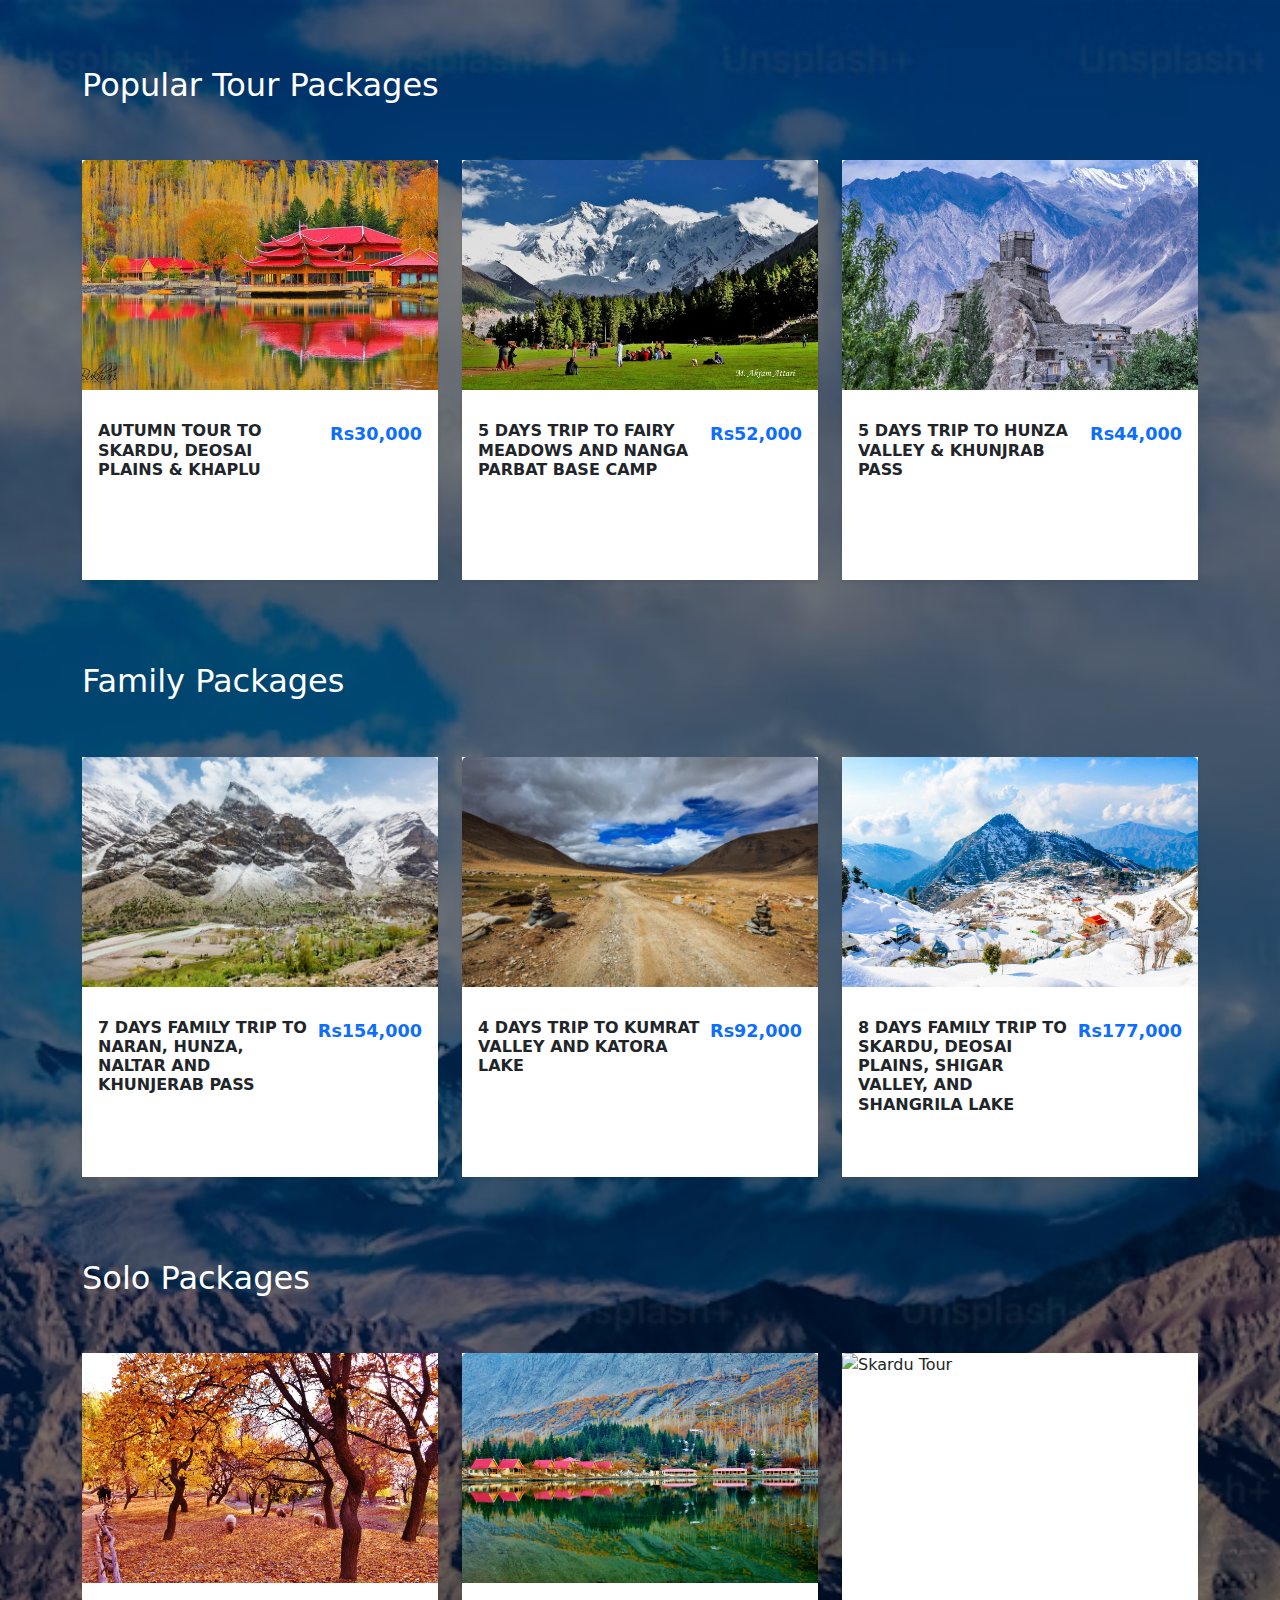
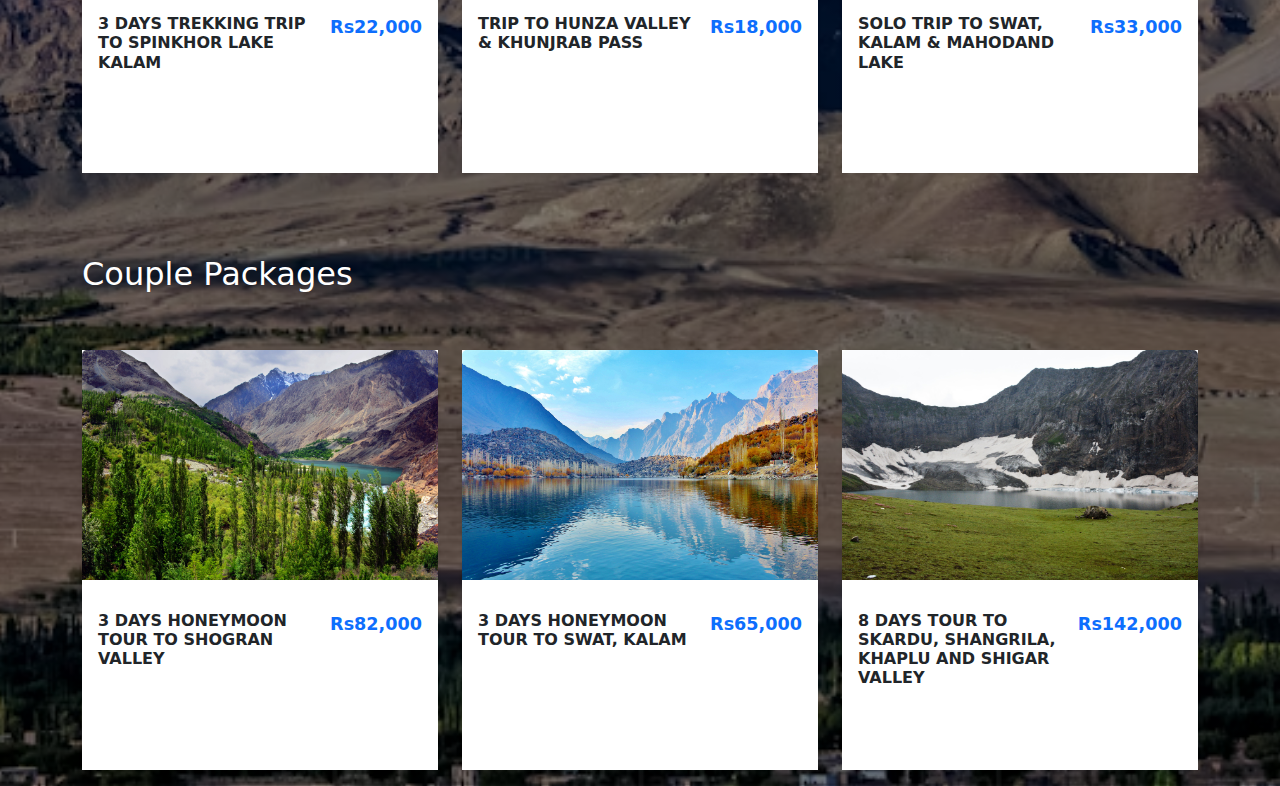
==== cards.html @ c34af08d "headache" ====
<!DOCTYPE html>
<html lang="en">

<head>
    <meta charset="UTF-8">
    <meta name="viewport" content="width=device-width, initial-scale=1.0">
    <title>Cards</title>
    <link href="https://cdn.jsdelivr.net/npm/bootstrap@5.3.3/dist/css/bootstrap.min.css" rel="stylesheet"
        integrity="sha384-QWTKZyjpPEjISv5WaRU9OFeRpok6YctnYmDr5pNlyT2bRjXh0JMhjY6hW+ALEwIH" crossorigin="anonymous">
</head>

<body>
    <!-- Packages Section -->
    <div
        style="background-image: linear-gradient(rgba(0, 0, 0, 0.5), rgba(0, 0, 0, 0.5)), url('Pictures/Carousel/2c.avif'); background-size: cover; background-position: center; background-repeat: no-repeat; min-height: 100vh;">
        <!-- Popular Packages -->
        <div class="container-fluid p-0">
            <div class="container position-relative py-3">
                <h2 class="text-white text-start mb-4" style="margin-top: 50px; font-weight: 400;">Popular Tour Packages
                </h2>
            </div>
        </div>
        <div class="container-fluid p-0">
            <div class="container position-relative py-3">
                <div class="row row-cols-1 row-cols-sm-2 row-cols-md-3 g-4">
                    <!-- Card 1 -->
                    <div class="col">
                        <div class="card h-100 shadow-sm mx-auto"
                            style="border-radius: 0; overflow: hidden; transition: transform 0.3s ease; width: 100%; min-height: 420px; border: none;">
                            <div style="height: 230px; overflow: hidden; margin: 0; padding: 0;">
                                <img src="Pictures/Cards/card1.jpg" class="card-img-top" alt="Skardu Tour"
                                    style="object-fit: cover; width: 100%; height: 100%; display: block; border: none; margin: 0; padding: 0;">
                            </div>
                            <div class="card-body p-3 d-flex flex-column">
                                <div class="d-flex justify-content-between align-items-start flex-grow-1"
                                    style="margin-top: 15px;">
                                    <h6 class="card-title fw-bold text-start mb-2" style="flex: 1; max-width: 70%;">
                                        <strong>AUTUMN TOUR TO SKARDU, DEOSAI PLAINS & KHAPLU</strong>
                                    </h6>
                                    <span class="text-end ms-2 text-primary"
                                        style="font-size: 1.1rem; font-weight: 800;">Rs30,000</span>
                                </div>
                            </div>
                        </div>
                    </div>
                    <!-- Card 2 -->
                    <div class="col">
                        <div class="card h-100 shadow-sm mx-auto"
                            style="border-radius: 0; overflow: hidden; transition: transform 0.3s ease; width: 100%; min-height: 420px; border: none;">
                            <div style="height: 230px; overflow: hidden; margin: 0; padding: 0;">
                                <img src="Pictures/Cards/card2.jpg" class="card-img-top" alt="Skardu Tour"
                                    style="object-fit: cover; width: 100%; height: 100%; display: block; border: none; margin: 0; padding: 0;">
                            </div>
                            <div class="card-body p-3 d-flex flex-column">
                                <div class="d-flex justify-content-between align-items-start flex-grow-1"
                                    style="margin-top: 15px;">
                                    <h6 class="card-title fw-bold text-start mb-2" style="flex: 1; max-width: 70%;">
                                        <strong>5 DAYS TRIP TO FAIRY MEADOWS AND NANGA PARBAT BASE CAMP</strong>
                                    </h6>
                                    <span class="text-end ms-2 text-primary"
                                        style="font-size: 1.1rem; font-weight: 800;">Rs52,000</span>
                                </div>
                            </div>
                        </div>
                    </div>
                    <!-- Card 3 -->
                    <div class="col">
                        <div class="card h-100 shadow-sm mx-auto"
                            style="border-radius: 0; overflow: hidden; transition: transform 0.3s ease; width: 100%; min-height: 420px; border: none;">
                            <div style="height: 230px; overflow: hidden; margin: 0; padding: 0;">
                                <img src="Pictures/Cards/card3.jpg" class="card-img-top" alt="Skardu Tour"
                                    style="object-fit: cover; width: 100%; height: 100%; display: block; border: none; margin: 0; padding: 0;">
                            </div>
                            <div class="card-body p-3 d-flex flex-column">
                                <div class="d-flex justify-content-between align-items-start flex-grow-1"
                                    style="margin-top: 15px;">
                                    <h6 class="card-title fw-bold text-start mb-2" style="flex: 1; max-width: 70%;">
                                        <strong>5 DAYS TRIP TO HUNZA VALLEY & KHUNJRAB PASS</strong>
                                    </h6>
                                    <span class="text-end ms-2 text-primary"
                                        style="font-size: 1.1rem; font-weight: 800;">Rs44,000</span>
                                </div>
                            </div>
                        </div>
                    </div>
                </div>
            </div>
        </div>

        <!-- Family Packages -->
        <div class="container-fluid p-0">
            <div class="container position-relative py-3">
                <h2 class="text-white text-start mb-4" style="margin-top: 50px; font-weight: 400;">Family Packages</h2>
            </div>
        </div>
        <div class="container-fluid p-0">
            <div class="container position-relative py-3">
                <div class="row row-cols-1 row-cols-sm-2 row-cols-md-3 g-4">
                    <!-- Card 1 -->
                    <div class="col">
                        <div class="card h-100 shadow-sm mx-auto"
                            style="border-radius: 0; overflow: hidden; transition: transform 0.3s ease; width: 100%; min-height: 420px; border: none;">
                            <div style="height: 230px; overflow: hidden; margin: 0; padding: 0;">
                                <img src="Pictures/Cards/card4.avif" class="card-img-top" alt="Skardu Tour"
                                    style="object-fit: cover; width: 100%; height: 100%; display: block; border: none; margin: 0; padding: 0;">
                            </div>
                            <div class="card-body p-3 d-flex flex-column">
                                <div class="d-flex justify-content-between align-items-start flex-grow-1"
                                    style="margin-top: 15px;">
                                    <h6 class="card-title fw-bold text-start mb-2" style="flex: 1; max-width: 70%;">
                                        <strong>7 DAYS FAMILY TRIP TO NARAN, HUNZA, NALTAR AND KHUNJERAB PASS</strong>
                                    </h6>
                                    <span class="text-end ms-2 text-primary"
                                        style="font-size: 1.1rem; font-weight: 800;">Rs154,000</span>
                                </div>
                            </div>
                        </div>
                    </div>
                    <!-- Card 2 -->
                    <div class="col">
                        <div class="card h-100 shadow-sm mx-auto"
                            style="border-radius: 0; overflow: hidden; transition: transform 0.3s ease; width: 100%; min-height: 420px; border: none;">
                            <div style="height: 230px; overflow: hidden; margin: 0; padding: 0;">
                                <img src="Pictures/Cards/card5.avif" class="card-img-top" alt="Skardu Tour"
                                    style="object-fit: cover; width: 100%; height: 100%; display: block; border: none; margin: 0; padding: 0;">
                            </div>
                            <div class="card-body p-3 d-flex flex-column">
                                <div class="d-flex justify-content-between align-items-start flex-grow-1"
                                    style="margin-top: 15px;">
                                    <h6 class="card-title fw-bold text-start mb-2" style="flex: 1; max-width: 70%;">
                                        <strong>4 DAYS TRIP TO KUMRAT VALLEY AND KATORA LAKE</strong>
                                    </h6>
                                    <span class="text-end ms-2 text-primary"
                                        style="font-size: 1.1rem; font-weight: 800;">Rs92,000</span>
                                </div>
                            </div>
                        </div>
                    </div>
                    <!-- Card 3 -->
                    <div class="col">
                        <div class="card h-100 shadow-sm mx-auto"
                            style="border-radius: 0; overflow: hidden; transition: transform 0.3s ease; width: 100%; min-height: 420px; border: none;">
                            <div style="height: 230px; overflow: hidden; margin: 0; padding: 0;">
                                <img src="Pictures/Cards/card6.jpg" class="card-img-top" alt="Skardu Tour"
                                    style="object-fit: cover; width: 100%; height: 100%; display: block; border: none; margin: 0; padding: 0;">
                            </div>
                            <div class="card-body p-3 d-flex flex-column">
                                <div class="d-flex justify-content-between align-items-start flex-grow-1"
                                    style="margin-top: 15px;">
                                    <h6 class="card-title fw-bold text-start mb-2" style="flex: 1; max-width: 70%;">
                                        <strong>8 DAYS FAMILY TRIP TO SKARDU, DEOSAI PLAINS, SHIGAR VALLEY, AND
                                            SHANGRILA LAKE</strong>
                                    </h6>
                                    <span class="text-end ms-2 text-primary"
                                        style="font-size: 1.1rem; font-weight: 800;">Rs177,000</span>
                                </div>
                            </div>
                        </div>
                    </div>
                </div>
            </div>
        </div>

        <!-- Solo Packages -->
        <div class="container-fluid p-0">
            <div class="container position-relative py-3">
                <h2 class="text-white text-start mb-4" style="margin-top: 50px; font-weight: 400;">Solo Packages</h2>
            </div>
        </div>
        <div class="container-fluid p-0">
            <div class="container position-relative py-3">
                <div class="row row-cols-1 row-cols-sm-2 row-cols-md-3 g-4">
                    <!-- Card 1 -->
                    <div class="col">
                        <div class="card h-100 shadow-sm mx-auto"
                            style="border-radius: 0; overflow: hidden; transition: transform 0.3s ease; width: 100%; min-height: 420px; border: none;">
                            <div style="height: 230px; overflow: hidden; margin: 0; padding: 0;">
                                <img src="Pictures/Cards/card7.jpg" class="card-img-top" alt="Skardu Tour"
                                    style="object-fit: cover; width: 100%; height: 100%; display: block; border: none; margin: 0; padding: 0;">
                            </div>
                            <div class="card-body p-3 d-flex flex-column">
                                <div class="d-flex justify-content-between align-items-start flex-grow-1"
                                    style="margin-top: 15px;">
                                    <h6 class="card-title fw-bold text-start mb-2" style="flex: 1; max-width: 70%;">
                                        <strong> 3 DAYS TREKKING TRIP TO SPINKHOR LAKE KALAM</strong>
                                    </h6>
                                    <span class="text-end ms-2 text-primary"
                                        style="font-size: 1.1rem; font-weight: 800;">Rs22,000</span>
                                </div>
                            </div>
                        </div>
                    </div>
                    <!-- Card 2 -->
                    <div class="col">
                        <div class="card h-100 shadow-sm mx-auto"
                            style="border-radius: 0; overflow: hidden; transition: transform 0.3s ease; width: 100%; min-height: 420px; border: none;">
                            <div style="height: 230px; overflow: hidden; margin: 0; padding: 0;">
                                <img src="Pictures/Cards/card8.jpg" class="card-img-top" alt="Skardu Tour"
                                    style="object-fit: cover; width: 100%; height: 100%; display: block; border: none; margin: 0; padding: 0;">
                            </div>
                            <div class="card-body p-3 d-flex flex-column">
                                <div class="d-flex justify-content-between align-items-start flex-grow-1"
                                    style="margin-top: 15px;">
                                    <h6 class="card-title fw-bold text-start mb-2" style="flex: 1; max-width: 70%;">
                                        <strong> TRIP TO HUNZA VALLEY & KHUNJRAB PASS</strong>
                                    </h6>
                                    <span class="text-end ms-2 text-primary"
                                        style="font-size: 1.1rem; font-weight: 800;">Rs18,000</span>
                                </div>
                            </div>
                        </div>
                    </div>
                    <!-- Card 3 -->
                    <div class="col">
                        <div class="card h-100 shadow-sm mx-auto"
                            style="border-radius: 0; overflow: hidden; transition: transform 0.3s ease; width: 100%; min-height: 420px; border: none;">
                            <div style="height: 230px; overflow: hidden; margin: 0; padding: 0;">
                                <img src="Pictures/Cards/card9.jpg" class="card-img-top" alt="Skardu Tour"
                                    style="object-fit: cover; width: 100%; height: 100%; display: block; border: none; margin: 0; padding: 0;">
                            </div>
                            <div class="card-body p-3 d-flex flex-column">
                                <div class="d-flex justify-content-between align-items-start flex-grow-1"
                                    style="margin-top: 15px;">
                                    <h6 class="card-title fw-bold text-start mb-2" style="flex: 1; max-width: 70%;">
                                        <strong>SOLO TRIP TO SWAT, KALAM & MAHODAND LAKE</strong>
                                    </h6>
                                    <span class="text-end ms-2 text-primary"
                                        style="font-size: 1.1rem; font-weight: 800;">Rs33,000</span>
                                </div>
                            </div>
                        </div>
                    </div>
                </div>
            </div>
        </div>

        <!-- Couple Packages -->
        <div class="container-fluid p-0">
            <div class="container position-relative py-3">
                <h2 class="text-white text-start mb-4" style="margin-top: 50px; font-weight: 400;">Couple Packages</h2>
            </div>
        </div>
        <div class="container-fluid p-0">
            <div class="container position-relative py-3">
                <div class="row row-cols-1 row-cols-sm-2 row-cols-md-3 g-4">
                    <!-- Card 1 -->
                    <div class="col">
                        <div class="card h-100 shadow-sm mx-auto"
                            style="border-radius: 0; overflow: hidden; transition: transform 0.3s ease; width: 100%; min-height: 420px; border: none;">
                            <div style="height: 230px; overflow: hidden; margin: 0; padding: 0;">
                                <img src="Pictures/Cards/card10.jpg" class="card-img-top" alt="Skardu Tour"
                                    style="object-fit: cover; width: 100%; height: 100%; display: block; border: none; margin: 0; padding: 0;">
                            </div>
                            <div class="card-body p-3 d-flex flex-column">
                                <div class="d-flex justify-content-between align-items-start flex-grow-1"
                                    style="margin-top: 15px;">
                                    <h6 class="card-title fw-bold text-start mb-2" style="flex: 1; max-width: 70%;">
                                        <strong>3 DAYS HONEYMOON TOUR TO SHOGRAN VALLEY</strong>
                                    </h6>
                                    <span class="text-end ms-2 text-primary"
                                        style="font-size: 1.1rem; font-weight: 800;">Rs82,000</span>
                                </div>
                            </div>
                        </div>
                    </div>
                    <!-- Card 2 -->
                    <div class="col">
                        <div class="card h-100 shadow-sm mx-auto"
                            style="border-radius: 0; overflow: hidden; transition: transform 0.3s ease; width: 100%; min-height: 420px; border: none;">
                            <div style="height: 230px; overflow: hidden; margin: 0; padding: 0;">
                                <img src="Pictures/Cards/card11.jpg" class="card-img-top" alt="Skardu Tour"
                                    style="object-fit: cover; width: 100%; height: 100%; display: block; border: none; margin: 0; padding: 0;">
                            </div>
                            <div class="card-body p-3 d-flex flex-column">
                                <div class="d-flex justify-content-between align-items-start flex-grow-1"
                                    style="margin-top: 15px;">
                                    <h6 class="card-title fw-bold text-start mb-2" style="flex: 1; max-width: 70%;">
                                        <strong>3 DAYS HONEYMOON TOUR TO SWAT, KALAM</strong>
                                    </h6>
                                    <span class="text-end ms-2 text-primary"
                                        style="font-size: 1.1rem; font-weight: 800;">Rs65,000</span>
                                </div>
                            </div>
                        </div>
                    </div>
                    <!-- Card 3 -->
                    <div class="col">
                        <div class="card h-100 shadow-sm mx-auto"
                            style="border-radius: 0; overflow: hidden; transition: transform 0.3s ease; width: 100%; min-height: 420px; border: none;">
                            <div style="height: 230px; overflow: hidden; margin: 0; padding: 0;">
                                <img src="Pictures/Cards/card12.jpg" class="card-img-top" alt="Skardu Tour"
                                    style="object-fit: cover; width: 100%; height: 100%; display: block; border: none; margin: 0; padding: 0;">
                            </div>
                            <div class="card-body p-3 d-flex flex-column">
                                <div class="d-flex justify-content-between align-items-start flex-grow-1"
                                    style="margin-top: 15px;">
                                    <h6 class="card-title fw-bold text-start mb-2" style="flex: 1; max-width: 70%;">
                                        <strong>8 DAYS TOUR TO SKARDU, SHANGRILA, KHAPLU AND SHIGAR
                                            VALLEY</strong>
                                    </h6>
                                    <span class="text-end ms-2 text-primary"
                                        style="font-size: 1.1rem; font-weight: 800;">Rs142,000</span>
                                </div>
                            </div>
                        </div>
                    </div>
                </div>
            </div>
        </div>
    </div>

    <style>
        .card:hover {
            transform: scale(1.05);
        }
    </style>

    <script src="https://cdn.jsdelivr.net/npm/bootstrap@5.3.3/dist/js/bootstrap.bundle.min.js"
        integrity="sha384-YvpcrYf0tY3lHB60NNkmXc5s9fDVZLESaAA55NDzOxhy9GkcIdslK1eN7N6jIeHz"
        crossorigin="anonymous"></script>
</body>

</html>
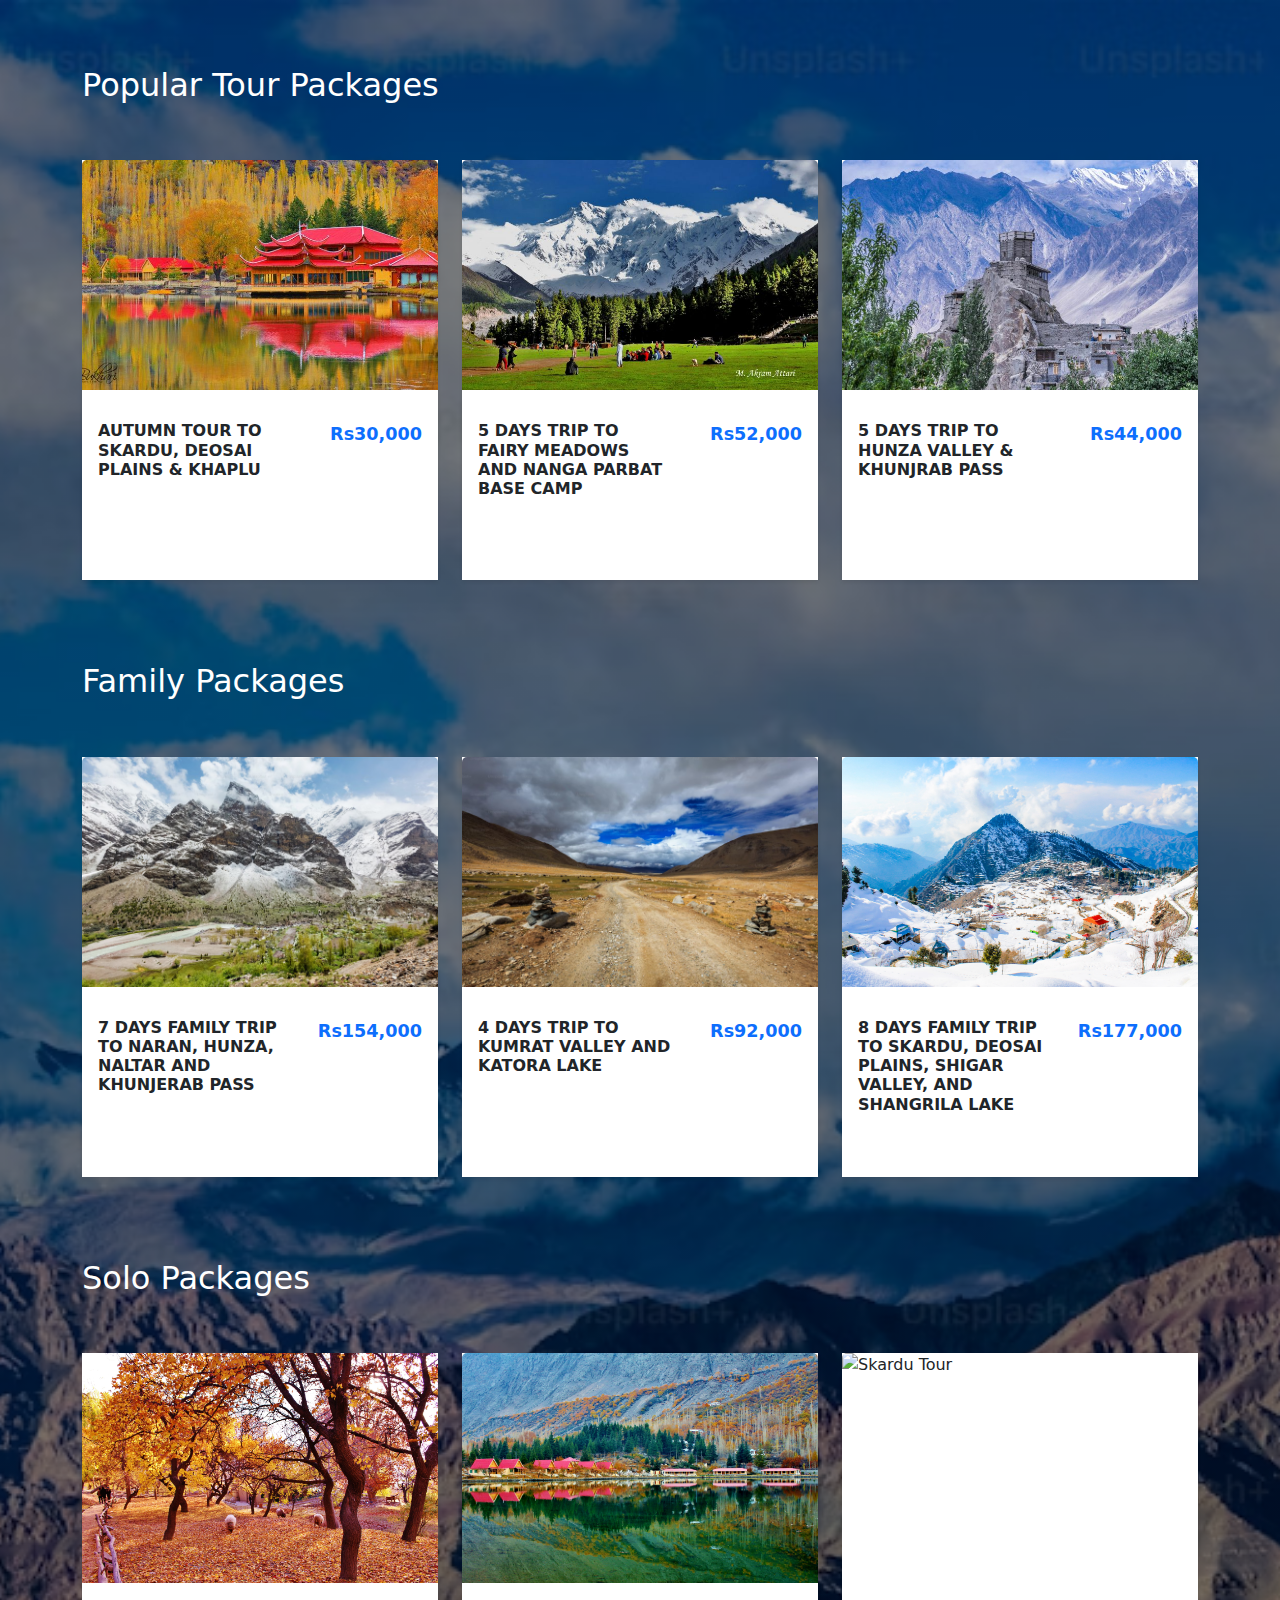
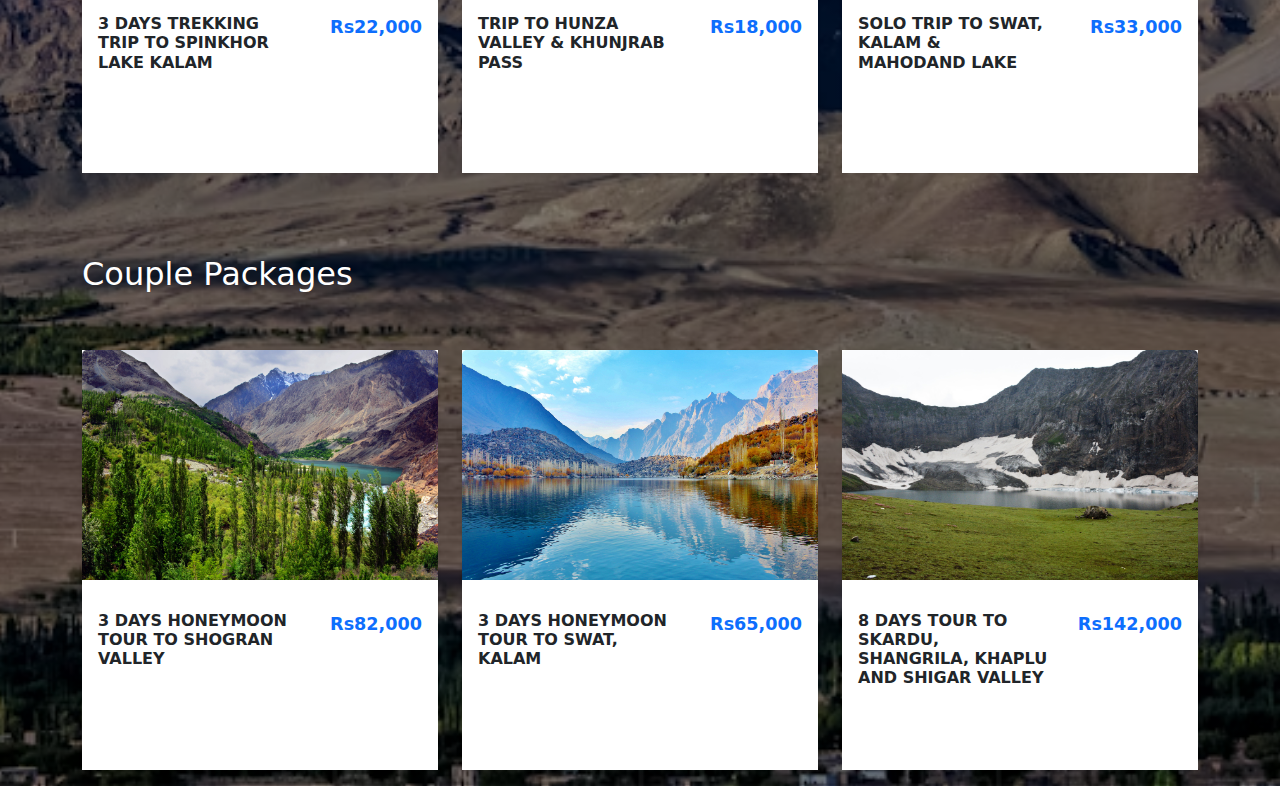
==== commit 3eec49a2: "Skibidi" ====
--- a/cards.html
+++ b/cards.html
@@ -34,11 +34,15 @@
                             <div class="card-body p-3 d-flex flex-column">
                                 <div class="d-flex justify-content-between align-items-start flex-grow-1"
                                     style="margin-top: 15px;">
-                                    <h6 class="card-title fw-bold text-start mb-2" style="flex: 1; max-width: 70%;">
-                                        <strong>AUTUMN TOUR TO SKARDU, DEOSAI PLAINS & KHAPLU</strong>
-                                    </h6>
-                                    <span class="text-end ms-2 text-primary"
-                                        style="font-size: 1.1rem; font-weight: 800;">Rs30,000</span>
+                                    <div style="flex: 1; max-width: 60%;">
+                                        <h6 class="card-title fw-bold text-start mb-2">
+                                            <strong>AUTUMN TOUR TO SKARDU, DEOSAI PLAINS & KHAPLU</strong>
+                                        </h6>
+                                    </div>
+                                    <div class="text-end" style="flex: 0 0 auto;">
+                                        <span class="text-primary"
+                                            style="font-size: 1.1rem; font-weight: 800;">Rs30,000</span>
+                                    </div>
                                 </div>
                             </div>
                         </div>
@@ -54,11 +58,15 @@
                             <div class="card-body p-3 d-flex flex-column">
                                 <div class="d-flex justify-content-between align-items-start flex-grow-1"
                                     style="margin-top: 15px;">
-                                    <h6 class="card-title fw-bold text-start mb-2" style="flex: 1; max-width: 70%;">
-                                        <strong>5 DAYS TRIP TO FAIRY MEADOWS AND NANGA PARBAT BASE CAMP</strong>
-                                    </h6>
-                                    <span class="text-end ms-2 text-primary"
-                                        style="font-size: 1.1rem; font-weight: 800;">Rs52,000</span>
+                                    <div style="flex: 1; max-width: 60%;">
+                                        <h6 class="card-title fw-bold text-start mb-2">
+                                            <strong>5 DAYS TRIP TO FAIRY MEADOWS AND NANGA PARBAT BASE CAMP</strong>
+                                        </h6>
+                                    </div>
+                                    <div class="text-end" style="flex: 0 0 auto;">
+                                        <span class="text-primary"
+                                            style="font-size: 1.1rem; font-weight: 800;">Rs52,000</span>
+                                    </div>
                                 </div>
                             </div>
                         </div>
@@ -74,11 +82,15 @@
                             <div class="card-body p-3 d-flex flex-column">
                                 <div class="d-flex justify-content-between align-items-start flex-grow-1"
                                     style="margin-top: 15px;">
-                                    <h6 class="card-title fw-bold text-start mb-2" style="flex: 1; max-width: 70%;">
-                                        <strong>5 DAYS TRIP TO HUNZA VALLEY & KHUNJRAB PASS</strong>
-                                    </h6>
-                                    <span class="text-end ms-2 text-primary"
-                                        style="font-size: 1.1rem; font-weight: 800;">Rs44,000</span>
+                                    <div style="flex: 1; max-width: 60%;">
+                                        <h6 class="card-title fw-bold text-start mb-2">
+                                            <strong>5 DAYS TRIP TO HUNZA VALLEY & KHUNJRAB PASS</strong>
+                                        </h6>
+                                    </div>
+                                    <div class="text-end" style="flex: 0 0 auto;">
+                                        <span class="text-primary"
+                                            style="font-size: 1.1rem; font-weight: 800;">Rs44,000</span>
+                                    </div>
                                 </div>
                             </div>
                         </div>
@@ -107,11 +119,16 @@
                             <div class="card-body p-3 d-flex flex-column">
                                 <div class="d-flex justify-content-between align-items-start flex-grow-1"
                                     style="margin-top: 15px;">
-                                    <h6 class="card-title fw-bold text-start mb-2" style="flex: 1; max-width: 70%;">
-                                        <strong>7 DAYS FAMILY TRIP TO NARAN, HUNZA, NALTAR AND KHUNJERAB PASS</strong>
-                                    </h6>
-                                    <span class="text-end ms-2 text-primary"
-                                        style="font-size: 1.1rem; font-weight: 800;">Rs154,000</span>
+                                    <div style="flex: 1; max-width: 60%;">
+                                        <h6 class="card-title fw-bold text-start mb-2">
+                                            <strong>7 DAYS FAMILY TRIP TO NARAN, HUNZA, NALTAR AND KHUNJERAB
+                                                PASS</strong>
+                                        </h6>
+                                    </div>
+                                    <div class="text-end" style="flex: 0 0 auto;">
+                                        <span class="text-primary"
+                                            style="font-size: 1.1rem; font-weight: 800;">Rs154,000</span>
+                                    </div>
                                 </div>
                             </div>
                         </div>
@@ -127,11 +144,15 @@
                             <div class="card-body p-3 d-flex flex-column">
                                 <div class="d-flex justify-content-between align-items-start flex-grow-1"
                                     style="margin-top: 15px;">
-                                    <h6 class="card-title fw-bold text-start mb-2" style="flex: 1; max-width: 70%;">
-                                        <strong>4 DAYS TRIP TO KUMRAT VALLEY AND KATORA LAKE</strong>
-                                    </h6>
-                                    <span class="text-end ms-2 text-primary"
-                                        style="font-size: 1.1rem; font-weight: 800;">Rs92,000</span>
+                                    <div style="flex: 1; max-width: 60%;">
+                                        <h6 class="card-title fw-bold text-start mb-2">
+                                            <strong>4 DAYS TRIP TO KUMRAT VALLEY AND KATORA LAKE</strong>
+                                        </h6>
+                                    </div>
+                                    <div class="text-end" style="flex: 0 0 auto;">
+                                        <span class="text-primary"
+                                            style="font-size: 1.1rem; font-weight: 800;">Rs92,000</span>
+                                    </div>
                                 </div>
                             </div>
                         </div>
@@ -147,12 +168,16 @@
                             <div class="card-body p-3 d-flex flex-column">
                                 <div class="d-flex justify-content-between align-items-start flex-grow-1"
                                     style="margin-top: 15px;">
-                                    <h6 class="card-title fw-bold text-start mb-2" style="flex: 1; max-width: 70%;">
-                                        <strong>8 DAYS FAMILY TRIP TO SKARDU, DEOSAI PLAINS, SHIGAR VALLEY, AND
-                                            SHANGRILA LAKE</strong>
-                                    </h6>
-                                    <span class="text-end ms-2 text-primary"
-                                        style="font-size: 1.1rem; font-weight: 800;">Rs177,000</span>
+                                    <div style="flex: 1; max-width: 60%;">
+                                        <h6 class="card-title fw-bold text-start mb-2">
+                                            <strong>8 DAYS FAMILY TRIP TO SKARDU, DEOSAI PLAINS, SHIGAR VALLEY, AND
+                                                SHANGRILA LAKE</strong>
+                                        </h6>
+                                    </div>
+                                    <div class="text-end" style="flex: 0 0 auto;">
+                                        <span class="text-primary"
+                                            style="font-size: 1.1rem; font-weight: 800;">Rs177,000</span>
+                                    </div>
                                 </div>
                             </div>
                         </div>
@@ -181,11 +206,15 @@
                             <div class="card-body p-3 d-flex flex-column">
                                 <div class="d-flex justify-content-between align-items-start flex-grow-1"
                                     style="margin-top: 15px;">
-                                    <h6 class="card-title fw-bold text-start mb-2" style="flex: 1; max-width: 70%;">
-                                        <strong> 3 DAYS TREKKING TRIP TO SPINKHOR LAKE KALAM</strong>
-                                    </h6>
-                                    <span class="text-end ms-2 text-primary"
-                                        style="font-size: 1.1rem; font-weight: 800;">Rs22,000</span>
+                                    <div style="flex: 1; max-width: 60%;">
+                                        <h6 class="card-title fw-bold text-start mb-2">
+                                            <strong> 3 DAYS TREKKING TRIP TO SPINKHOR LAKE KALAM</strong>
+                                        </h6>
+                                    </div>
+                                    <div class="text-end" style="flex: 0 0 auto;">
+                                        <span class="text-primary"
+                                            style="font-size: 1.1rem; font-weight: 800;">Rs22,000</span>
+                                    </div>
                                 </div>
                             </div>
                         </div>
@@ -201,11 +230,15 @@
                             <div class="card-body p-3 d-flex flex-column">
                                 <div class="d-flex justify-content-between align-items-start flex-grow-1"
                                     style="margin-top: 15px;">
-                                    <h6 class="card-title fw-bold text-start mb-2" style="flex: 1; max-width: 70%;">
-                                        <strong> TRIP TO HUNZA VALLEY & KHUNJRAB PASS</strong>
-                                    </h6>
-                                    <span class="text-end ms-2 text-primary"
-                                        style="font-size: 1.1rem; font-weight: 800;">Rs18,000</span>
+                                    <div style="flex: 1; max-width: 60%;">
+                                        <h6 class="card-title fw-bold text-start mb-2">
+                                            <strong> TRIP TO HUNZA VALLEY & KHUNJRAB PASS</strong>
+                                        </h6>
+                                    </div>
+                                    <div class="text-end" style="flex: 0 0 auto;">
+                                        <span class="text-primary"
+                                            style="font-size: 1.1rem; font-weight: 800;">Rs18,000</span>
+                                    </div>
                                 </div>
                             </div>
                         </div>
@@ -221,11 +254,15 @@
                             <div class="card-body p-3 d-flex flex-column">
                                 <div class="d-flex justify-content-between align-items-start flex-grow-1"
                                     style="margin-top: 15px;">
-                                    <h6 class="card-title fw-bold text-start mb-2" style="flex: 1; max-width: 70%;">
-                                        <strong>SOLO TRIP TO SWAT, KALAM & MAHODAND LAKE</strong>
-                                    </h6>
-                                    <span class="text-end ms-2 text-primary"
-                                        style="font-size: 1.1rem; font-weight: 800;">Rs33,000</span>
+                                    <div style="flex: 1; max-width: 60%;">
+                                        <h6 class="card-title fw-bold text-start mb-2">
+                                            <strong>SOLO TRIP TO SWAT, KALAM & MAHODAND LAKE</strong>
+                                        </h6>
+                                    </div>
+                                    <div class="text-end" style="flex: 0 0 auto;">
+                                        <span class="text-primary"
+                                            style="font-size: 1.1rem; font-weight: 800;">Rs33,000</span>
+                                    </div>
                                 </div>
                             </div>
                         </div>
@@ -254,11 +291,15 @@
                             <div class="card-body p-3 d-flex flex-column">
                                 <div class="d-flex justify-content-between align-items-start flex-grow-1"
                                     style="margin-top: 15px;">
-                                    <h6 class="card-title fw-bold text-start mb-2" style="flex: 1; max-width: 70%;">
-                                        <strong>3 DAYS HONEYMOON TOUR TO SHOGRAN VALLEY</strong>
-                                    </h6>
-                                    <span class="text-end ms-2 text-primary"
-                                        style="font-size: 1.1rem; font-weight: 800;">Rs82,000</span>
+                                    <div style="flex: 1; max-width: 60%;">
+                                        <h6 class="card-title fw-bold text-start mb-2">
+                                            <strong>3 DAYS HONEYMOON TOUR TO SHOGRAN VALLEY</strong>
+                                        </h6>
+                                    </div>
+                                    <div class="text-end" style="flex: 0 0 auto;">
+                                        <span class="text-primary"
+                                            style="font-size: 1.1rem; font-weight: 800;">Rs82,000</span>
+                                    </div>
                                 </div>
                             </div>
                         </div>
@@ -274,11 +315,15 @@
                             <div class="card-body p-3 d-flex flex-column">
                                 <div class="d-flex justify-content-between align-items-start flex-grow-1"
                                     style="margin-top: 15px;">
-                                    <h6 class="card-title fw-bold text-start mb-2" style="flex: 1; max-width: 70%;">
-                                        <strong>3 DAYS HONEYMOON TOUR TO SWAT, KALAM</strong>
-                                    </h6>
-                                    <span class="text-end ms-2 text-primary"
-                                        style="font-size: 1.1rem; font-weight: 800;">Rs65,000</span>
+                                    <div style="flex: 1; max-width: 60%;">
+                                        <h6 class="card-title fw-bold text-start mb-2">
+                                            <strong>3 DAYS HONEYMOON TOUR TO SWAT, KALAM</strong>
+                                        </h6>
+                                    </div>
+                                    <div class="text-end" style="flex: 0 0 auto;">
+                                        <span class="text-primary"
+                                            style="font-size: 1.1rem; font-weight: 800;">Rs65,000</span>
+                                    </div>
                                 </div>
                             </div>
                         </div>
@@ -294,12 +339,16 @@
                             <div class="card-body p-3 d-flex flex-column">
                                 <div class="d-flex justify-content-between align-items-start flex-grow-1"
                                     style="margin-top: 15px;">
-                                    <h6 class="card-title fw-bold text-start mb-2" style="flex: 1; max-width: 70%;">
-                                        <strong>8 DAYS TOUR TO SKARDU, SHANGRILA, KHAPLU AND SHIGAR
-                                            VALLEY</strong>
-                                    </h6>
-                                    <span class="text-end ms-2 text-primary"
-                                        style="font-size: 1.1rem; font-weight: 800;">Rs142,000</span>
+                                    <div style="flex: 1; max-width: 60%;">
+                                        <h6 class="card-title fw-bold text-start mb-2">
+                                            <strong>8 DAYS TOUR TO SKARDU, SHANGRILA, KHAPLU AND SHIGAR
+                                                VALLEY</strong>
+                                        </h6>
+                                    </div>
+                                    <div class="text-end" style="flex: 0 0 auto;">
+                                        <span class="text-primary"
+                                            style="font-size: 1.1rem; font-weight: 800;">Rs142,000</span>
+                                    </div>
                                 </div>
                             </div>
                         </div>
@@ -315,6 +364,21 @@
         }
     </style>
 
+    <style>
+        @media (max-width: 576px) {
+            .container {
+                padding-left: 10px;
+                padding-right: 10px;
+                padding-bottom: -40px;
+            }
+
+            .card {
+                width: 90% !important;
+                margin-left: auto !important;
+                margin-right: auto !important;
+            }
+        }
+    </style>
     <script src="https://cdn.jsdelivr.net/npm/bootstrap@5.3.3/dist/js/bootstrap.bundle.min.js"
         integrity="sha384-YvpcrYf0tY3lHB60NNkmXc5s9fDVZLESaAA55NDzOxhy9GkcIdslK1eN7N6jIeHz"
         crossorigin="anonymous"></script>
